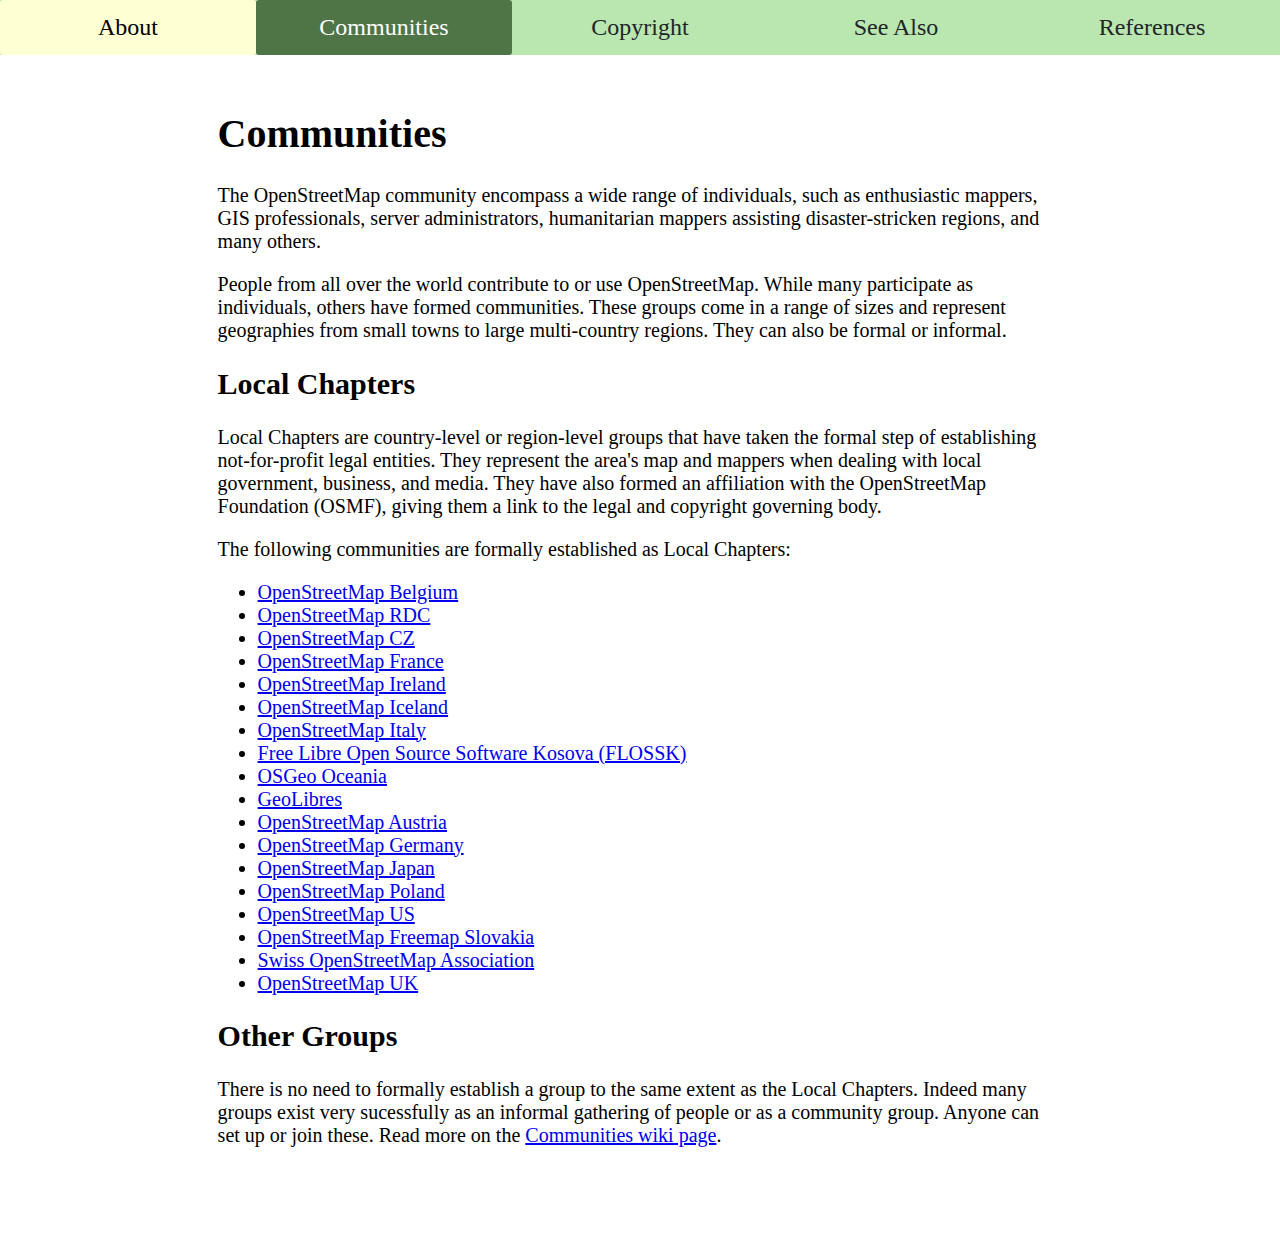
==== communities.html @ ed10250d "to do click drop down menu" ====
<!DOCTYPE html>
<html>
    <head>
        <meta charset="UTF-8">

        <title>OpenStreetMap: Communities</title>
        
        <!-- css -->
        <link rel="stylesheet" href="css/main.css">

        <!-- Including the Font Awesome CSS library for icons -->
        <link rel="stylesheet" href="https://cdnjs.cloudflare.com/ajax/libs/font-awesome/4.7.0/css/font-awesome.min.css">
    </head>

    <body>
        <!-- Top navigation-->
        <div class="topnav" id="myTopnav">
            <a href="index.html"> About  </a>
            <a class="active" href="communities.html"> Communities </a>
            <a href="copyright.html"> Copyright </a>
            <a href="see_also.html"> See Also </a>
            <a href="references.html"> References </a>

            <a href="javascript:void(0);" class="icon">
                <i class="fa fa-bars"></i>
            </a>
        </div>


        <!-- content -->
        <div class="content">
            <h1>Communities</h1>

            The OpenStreetMap community encompass a wide range of individuals, such as enthusiastic mappers, 
            GIS professionals, server administrators, humanitarian mappers assisting disaster-stricken regions, and many others.

            <p class="lead">
                People from all over the world contribute to or use OpenStreetMap.
                While many participate as individuals, others have formed communities.
                These groups come in a range of sizes and represent geographies from small towns to large multi-country regions.
                They can also be formal or informal.
            </p>

            <h2>Local Chapters</h2>
            <p> 
                Local Chapters are country-level or region-level groups that have taken the formal step of
                establishing not-for-profit legal entities. They represent the area's map and mappers when
                dealing with local government, business, and media. They have also formed an affiliation
                with the OpenStreetMap Foundation (OSMF), giving them a link to the legal and copyright
                 governing body.
            </p>

            <p>
                The following communities are formally established as Local Chapters:
            </p>

            <ul>
                <li>
                    <a href="https://openstreetmap.be/">OpenStreetMap Belgium</a>
                </li>
                <li>
                    <a href="https://openstreetmap.cd/">OpenStreetMap RDC</a>
                </li>
                <li>
                    <a href="https://openstreetmap.cz/komunita">OpenStreetMap CZ</a>
                </li>
                <li>
                    <a href="https://www.openstreetmap.fr/">OpenStreetMap France</a>
                </li>
                <li>
                    <a href="https://www.openstreetmap.ie/">OpenStreetMap Ireland</a>
                </li>
                <li>
                    <a href="https://www.hlidskjalf.is/">OpenStreetMap Iceland</a>
                </li>
                <li>
                    <a href="https://osmit.it/#chisiamo">OpenStreetMap Italy</a>
                </li>
                <li>
                    <a href="https://flossk.org/">Free Libre Open Source Software Kosova (FLOSSK)</a>
                </li>
                <li>
                    <a href="https://wiki.osgeo.org/wiki/Oceania">OSGeo Oceania</a>
                </li>
                <li>
                    <a href="https://geolibres.org.ar/">GeoLibres</a>
                </li>
                <li>
                    <a href="https://www.openstreetmap.at/">OpenStreetMap Austria</a>
                </li>
                <li>
                    <a href="https://www.openstreetmap.de/">OpenStreetMap Germany</a>
                </li>
                <li>
                    <a href="https://openstreetmap.jp/">OpenStreetMap Japan</a>
                </li>
                <li>
                    <a href="https://openstreetmap.org.pl/">OpenStreetMap Poland</a>
                </li>
                <li>
                    <a href="https://www.openstreetmap.us/">OpenStreetMap US</a>
                </li>
                <li>
                    <a href="https://www.freemap.sk">OpenStreetMap Freemap Slovakia</a>
                </li>
                <li>
                    <a href="https://sosm.ch/">Swiss OpenStreetMap Association</a>
                </li>
                <li>
                    <a href="https://osmuk.org/">OpenStreetMap UK</a>
                </li>
            </ul>

            <h2>Other Groups</h2>
            <p>There is no need to formally establish a group to the same extent as the Local Chapters.
            Indeed many groups exist very sucessfully as an informal gathering of people or as a
            community group. Anyone can set up or join these. Read more on the <a href="https://wiki.openstreetmap.org/wiki/User_group">Communities wiki page</a>.
            
        </div>

        
        <script src="js/main.js"></script>
    </body>
</html>
---- css/main.css ----
/* Add a black background color to the top navigation */
.topnav {
    background-color: #bae6af;
    overflow: auto;
    position: fixed;
    top: 0px;
    left: 0px;
    right: 0px;
    width: 100%;
    z-index: 1;
  }
  
  /* Style the links inside the navigation bar */
  .topnav a {
    float: left;
    display: block;
    border-radius: 3px;    
    color: #212529;
    text-align: center;
    padding: 14px 0px;
    width: 20%;
    text-decoration: none;
    font-size: 24px;
  }
  
  /* Change the color of links on hover */
  .topnav a:hover {
    background-color: #feffd2;
    color: black;
  }
  
  /* Add an active class to highlight the current page */
  .topnav a.active {
    background-color: #4f7446;
    color: #ffffff;
  }
  
  /* Hide the icon that should open and close the topnav on small screens */
  .topnav .icon {
    display: none;
  }



  /* Style for page content */
  .content {
    margin: 5% 15%;
    padding: 20px;
    font-size: 20px;
  }
  
  .row {
    position: relative;
    display: flex;
    flex-wrap: wrap;
    font-size: 18px;
    width: 100%;
  }

  .col {
    display: flex;
    flex-wrap: wrap;
    width: 33.33%;
    margin-bottom: 16px;
  }

  .col-about-1 {
    display: flex;
    flex-wrap: wrap;
    width: 35%;
  }

  .col-about-2 {
    display: flex;
    flex-wrap: wrap;
    width: 65%;
  }

  .card {
    box-shadow: 0 4px 8px 0 #4f7446;
    border-radius: 3px;
    position: relative;
    padding: 10px;
    margin: 5px;
    text-align: left;
  }

  .card-body {
    padding: 0 14px;
  }
  
  .card-body::after, .row::after {
    content: "";
    clear: both;
    display: flex;
  }

  .card-title {
    text-decoration: none;
    color: #ffffff;
  }

  .card-about {
    display: flex;
    padding: 16px;
    background-color: #4f7446;
    color: #ffffff;
    font-size: 40px;
  }

  /* When the screen is less than 800 pixels wide */
  @media screen and (max-width: 800px) {
    /* Hide all links, except for the selected tab */
    .topnav a:not(.active) {
      display: none;
    }

    .topnav a.active {
        float: left;
        display: block;
        width: 85%;
      }
  
    /* Show the icon that should open and close the topnav */
    .topnav a.icon {
      float: right;
      display: block;
      width: 15%;
    }

    .col {
      width: 100%;
      display: block;
    }
  }
  
  /* When the screen is less than 800 pixels wide, if the user clicks on the icon */
  /* the "responsive" class attribute will be added to the topnav by the JavaScript code */
  /* This media query sets the style for the unfolded topnav */
  /* It makes the topnav look good on small screens (display the links vertically instead of horizontally)  */
  @media screen and (max-width: 800px) {
    .topnav.responsive {
      position: fixed;
      width: 100%;
    }
  
    .topnav.responsive a.icon {
      position: absolute;
      display: inline;
      float:right;
      text-align: center;
      width: 15%;
    }

    .topnav.responsive a {
      float: left;
      display: block;
      text-align: center;
      width: 85%;
    }
  }
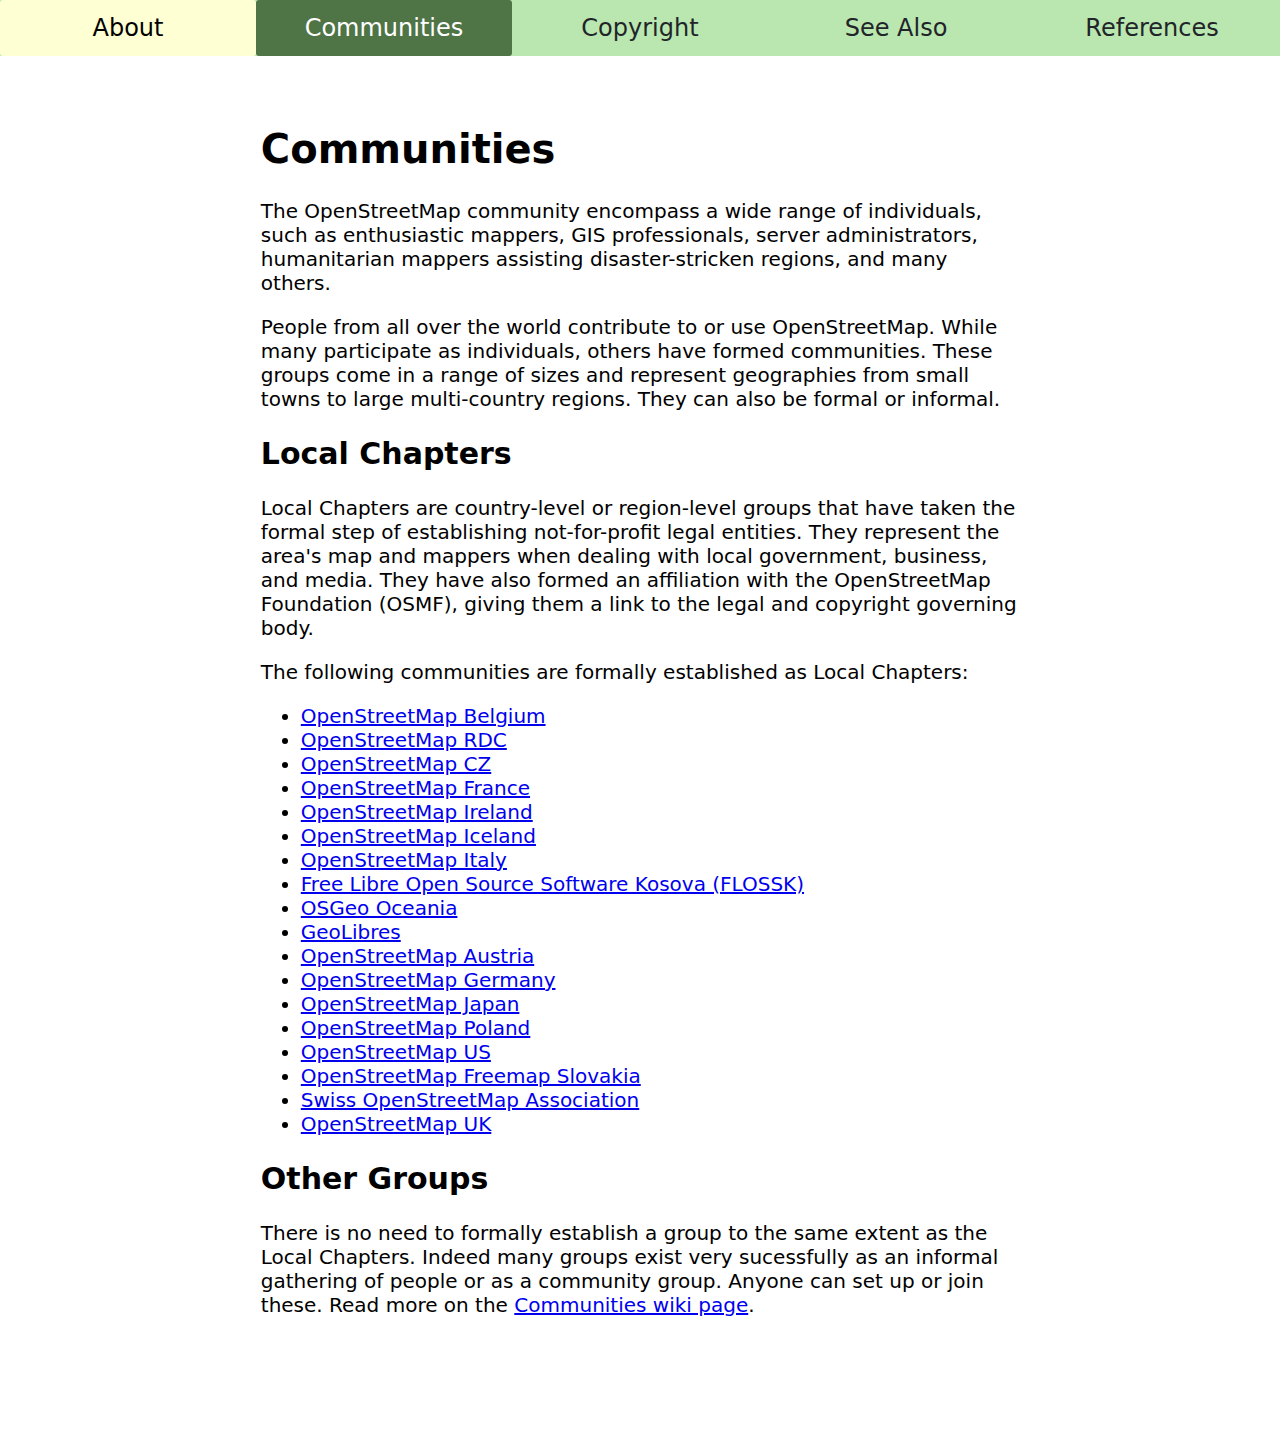
==== commit 50bac06e: "done" ====
--- a/communities.html
+++ b/communities.html
@@ -4,6 +4,9 @@
         <meta charset="UTF-8">
 
         <title>OpenStreetMap: Communities</title>
+        
+        <!-- icon -->
+        <link rel="icon" type="image/x-icon" href="https://upload.wikimedia.org/wikipedia/commons/b/b0/Openstreetmap_logo.svg">
         
         <!-- css -->
         <link rel="stylesheet" href="css/main.css">
--- a/css/main.css
+++ b/css/main.css
@@ -1,3 +1,7 @@
+* {
+  font-family: system-ui;
+}
+
 /* Add a black background color to the top navigation */
 .topnav {
     background-color: #bae6af;
@@ -44,12 +48,11 @@
 
   /* Style for page content */
   .content {
-    margin: 5% 15%;
-    padding: 20px;
+    margin: 10% 20%;
     font-size: 20px;
   }
   
-  .row {
+  .row, .row-about {
     position: relative;
     display: flex;
     flex-wrap: wrap;
@@ -62,17 +65,21 @@
     flex-wrap: wrap;
     width: 33.33%;
     margin-bottom: 16px;
+    vertical-align: middle;
   }
 
   .col-about-1 {
     display: flex;
     flex-wrap: wrap;
+    text-align: center;
+    vertical-align: middle;
     width: 35%;
   }
 
   .col-about-2 {
     display: flex;
     flex-wrap: wrap;
+    vertical-align: middle;
     width: 65%;
   }
 
@@ -81,12 +88,14 @@
     border-radius: 3px;
     position: relative;
     padding: 10px;
-    margin: 5px;
+    margin: 3px;
     text-align: left;
+    align-items: center;
   }
 
   .card-body {
     padding: 0 14px;
+    align-items: center;
   }
   
   .card-body::after, .row::after {
@@ -98,6 +107,7 @@
   .card-title {
     text-decoration: none;
     color: #ffffff;
+    align-items: center;
   }
 
   .card-about {
@@ -105,9 +115,46 @@
     padding: 16px;
     background-color: #4f7446;
     color: #ffffff;
-    font-size: 40px;
-  }
-
+    font-size: 36px;
+    align-items: center;
+    text-align: left;   
+  }
+
+  .col-about-1 .card-about {
+    text-align: center;   
+  }
+
+
+  /* Style the buttons that are used to open and close the accordion panel */
+  .accordion {
+    background-color: #eee;
+    color: #444;
+    cursor: pointer;
+    padding: 16px;
+    width: 100%;
+    text-align: left;
+    border: none;
+    outline: none;
+    transition: 0.4s;
+    align-items: center;
+    font-size: 20px;
+  }
+
+  /* Add a background color to the button if it is clicked on (add the .active class with JS), and when you move the mouse over it (hover) */
+  .active, .accordion:hover {
+    background-color: #ccc;
+  }
+
+  /* Style the accordion panel. Note: hidden by default */
+  .panel {
+    padding: 0 18px;
+    background-color: white;
+    display: none;
+    overflow: hidden;
+    font-size: 18px;
+  }
+
+  
   /* When the screen is less than 800 pixels wide */
   @media screen and (max-width: 800px) {
     /* Hide all links, except for the selected tab */
@@ -131,6 +178,17 @@
     .col {
       width: 100%;
       display: block;
+    }
+
+    .col-about-1 {
+      display: block;
+      width: 100%;
+      text-align: center;
+    }
+  
+    .col-about-2 {
+      display: block;
+      width: 100%;
     }
   }
   
